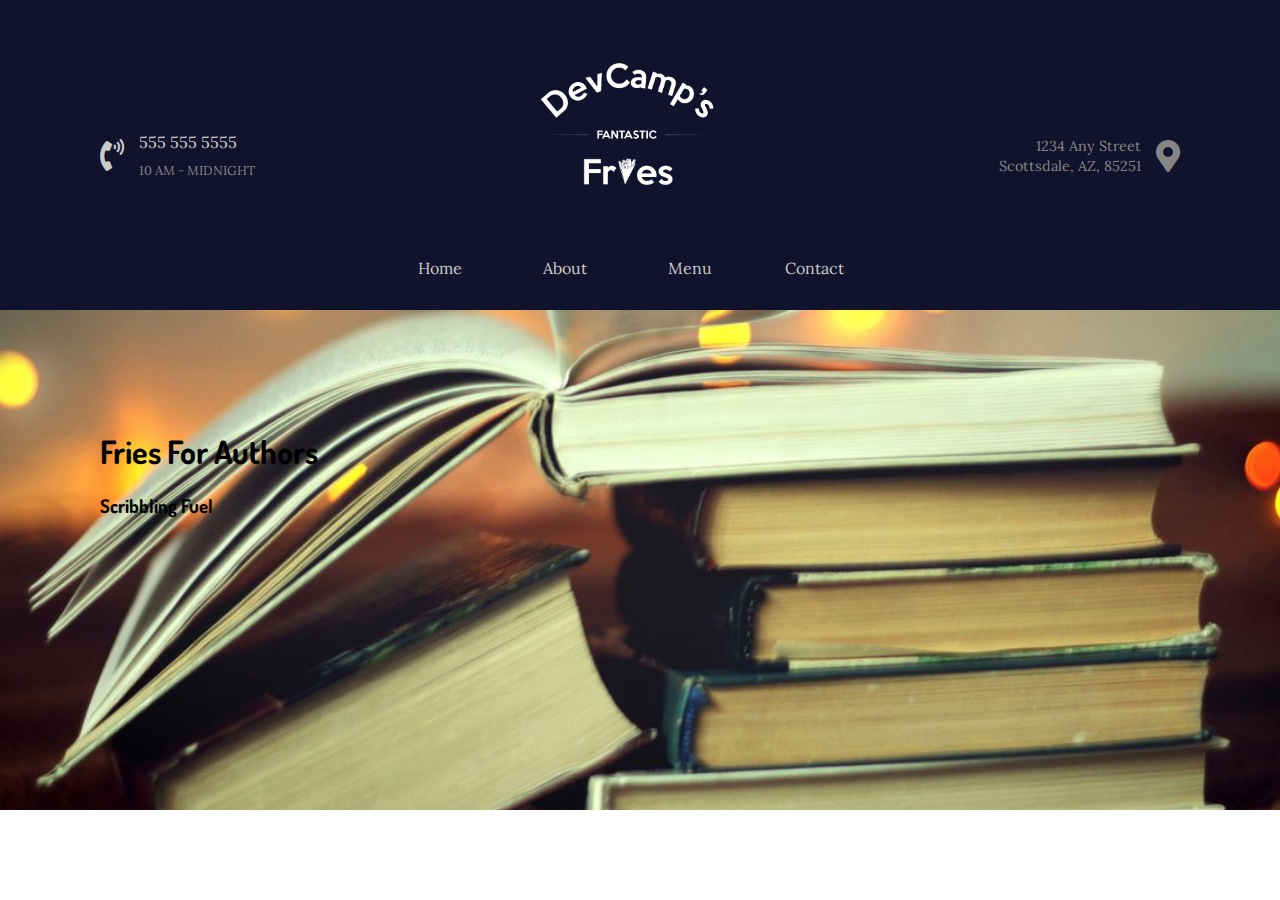
==== index.html @ 05300eef "first commit" ====
<!DOCTYPE html>
<html>
<head>
    <meta charset="utf-8" />
    <title>Project Z</title>
    <meta name="viewport" content="width=device-width, inital scale=1">

    <link href="https://fonts.googleapis.com/css?family=Dosis&display=swap" rel="stylesheet">
    <link href="https://fonts.googleapis.com/css?family=Lora&display=swap" rel="stylesheet">

    <link rel="stylesheet" href="https://use.fontawesome.com/releases/v5.2.0/css/all.css"/>
    <link rel="stylesheet" href="styles/common.css">
    <link rel="stylesheet" href="styles/nav.css">
    <link rel="stylesheet" href="styles/homepage.css">

</head>
<body>

    <div class="navigation-wrapper">

        <div class="left-column">
            <div class="icon">
                <i class="fas fa-phone-volume"></i>
            </div>

            <div class="contact-hours-wrapper">
                <div class="phone">
                    555 555 5555
                </div>

                <div class="hours">
                    10 AM - MIDNIGHT
                </div>
            </div>
        </div>

        <div class="center-column">
            <div class="banner-image">
                <img src="images/logos/decamp-fantastic-fries-logo-white.png" alt="Logo">
            </div>

            <div class="links-wrapper">
                <div class="nav-link">
                    <a href="index.html">Home</a>
                </div>
                
                <div class="nav-link">
                    <a href="about.html">About</a>
                </div>
                
                <div class="nav-link">
                    <a href="menu.html">Menu</a>
                </div>

                <div class="nav-link">
                    <a href="contact.html">Contact</a>
                </div>
            </div>
        </div>

        <div class="right-column">
            <div class="address-wrapper">
                <a href="contact.html">
                1234 Any Street <br>
                Scottsdale, AZ, 85251</a>
            </div>

            <div class="contact-icon">
                <a href="contact.html">
                    <i class="fas fa-map-marker-alt"></i>
                </a>
            </div>
        </div>

    </div>

    <div class="hero-section">
        <div class="top-heading">
            <h1>Fries For Authors</h1>
        </div>

        <div class="bottom-heading">
            <h3>Scribbling Fuel</h3>
        </div>
    </div>
</body>
</html>
---- styles/common.css ----
/* common styles */
body {
    margin: 0px;
    font-family: 'Dosis', sans-serif;
}
---- styles/nav.css ----
/* common nav styles */
.navigation-wrapper {
    height: 190px;
    background-color: #11122b;
    color: #cbcbcb;
    /* flexbox container */
    display: flex;
    justify-content: space-between;
    align-items: center;
    padding: 60px 100px;
}

/* left column */
.navigation-wrapper > .left-column {
    display: flex;
    align-items: center;
}

.navigation-wrapper > .left-column > .icon {
    margin-right: 15px;
}

.navigation-wrapper > .left-column > .icon i {
    font-size: 2em;
}

.navigation-wrapper > .left-column > .contact-hours-wrapper {
    display: grid;
    grid-template-columns: 1fr;
    grid-gap: 10px;
}

.navigation-wrapper > .left-column > .contact-hours-wrapper > .hours {
    font-family: 'Lora', serif;
    color: #858585;
    font-size: 0.8em;
}

.navigation-wrapper > .left-column > .contact-hours-wrapper > .phone {
    font-family: 'Lora', serif;
}

/* center column */
.links-wrapper > .nav-link a {
    font-family: 'Lora', serif;
    color: white;
}

.navigation-wrapper > .center-column {
    display: grid;
    grid-template-columns: 1fr;
    grid-gap: 42px;
    width: 500px;
}

.navigation-wrapper > .center-column > .banner-image {
    display: flex;
    justify-content: center;
}

.navigation-wrapper > .center-column > .banner-image img {
    width: 222px;
    height: 100%;
}

.links-wrapper {
    display: flex;
    justify-content: space-around;
    align-items: center;
}

.links-wrapper > .nav-link {
    width: 70px;
    text-align: center;
}

.links-wrapper > .nav-link a {
    font-family: 'Lora', serif;
    color: #cbcbcb;
    text-decoration: none;
    transition: 0.5s;
}

.links-wrapper > .nav-link a:hover {
    color: goldenrod;
    letter-spacing: 2px;
}

/* right column */
.navigation-wrapper > .right-column {
    display: flex;
    align-items: center;
}

.navigation-wrapper > .right-column > .address-wrapper {
    font-family: 'Lora', serif;
    text-align: right; 
}

.navigation-wrapper > .right-column > .address-wrapper a {
    color: #858585;
    text-decoration: none;
    font-size: 0.9em;
    transition: 0.5s;
}

.navigation-wrapper > .right-column > .address-wrapper a:hover {
    color: goldenrod;
}

.navigation-wrapper > .right-column > .contact-icon {
    margin-left: 15px;
    font-size: 2em;
}

.navigation-wrapper > .right-column > .contact-icon a {
    color: #858585;
    transition: 0.5s;
}

.navigation-wrapper > .right-column > .contact-icon a:hover {
    color: goldenrod;
}
---- styles/homepage.css ----
/* hero section */
.hero-section {
    background-image: url(../images/backgrounds/shutterstock_560342020.0.jpg);
    padding: 100px;
    height: 300px;
    background-attachment: fixed;
    background-position: center;
    background-repeat: no-repeat;
    background-size: cover;
}
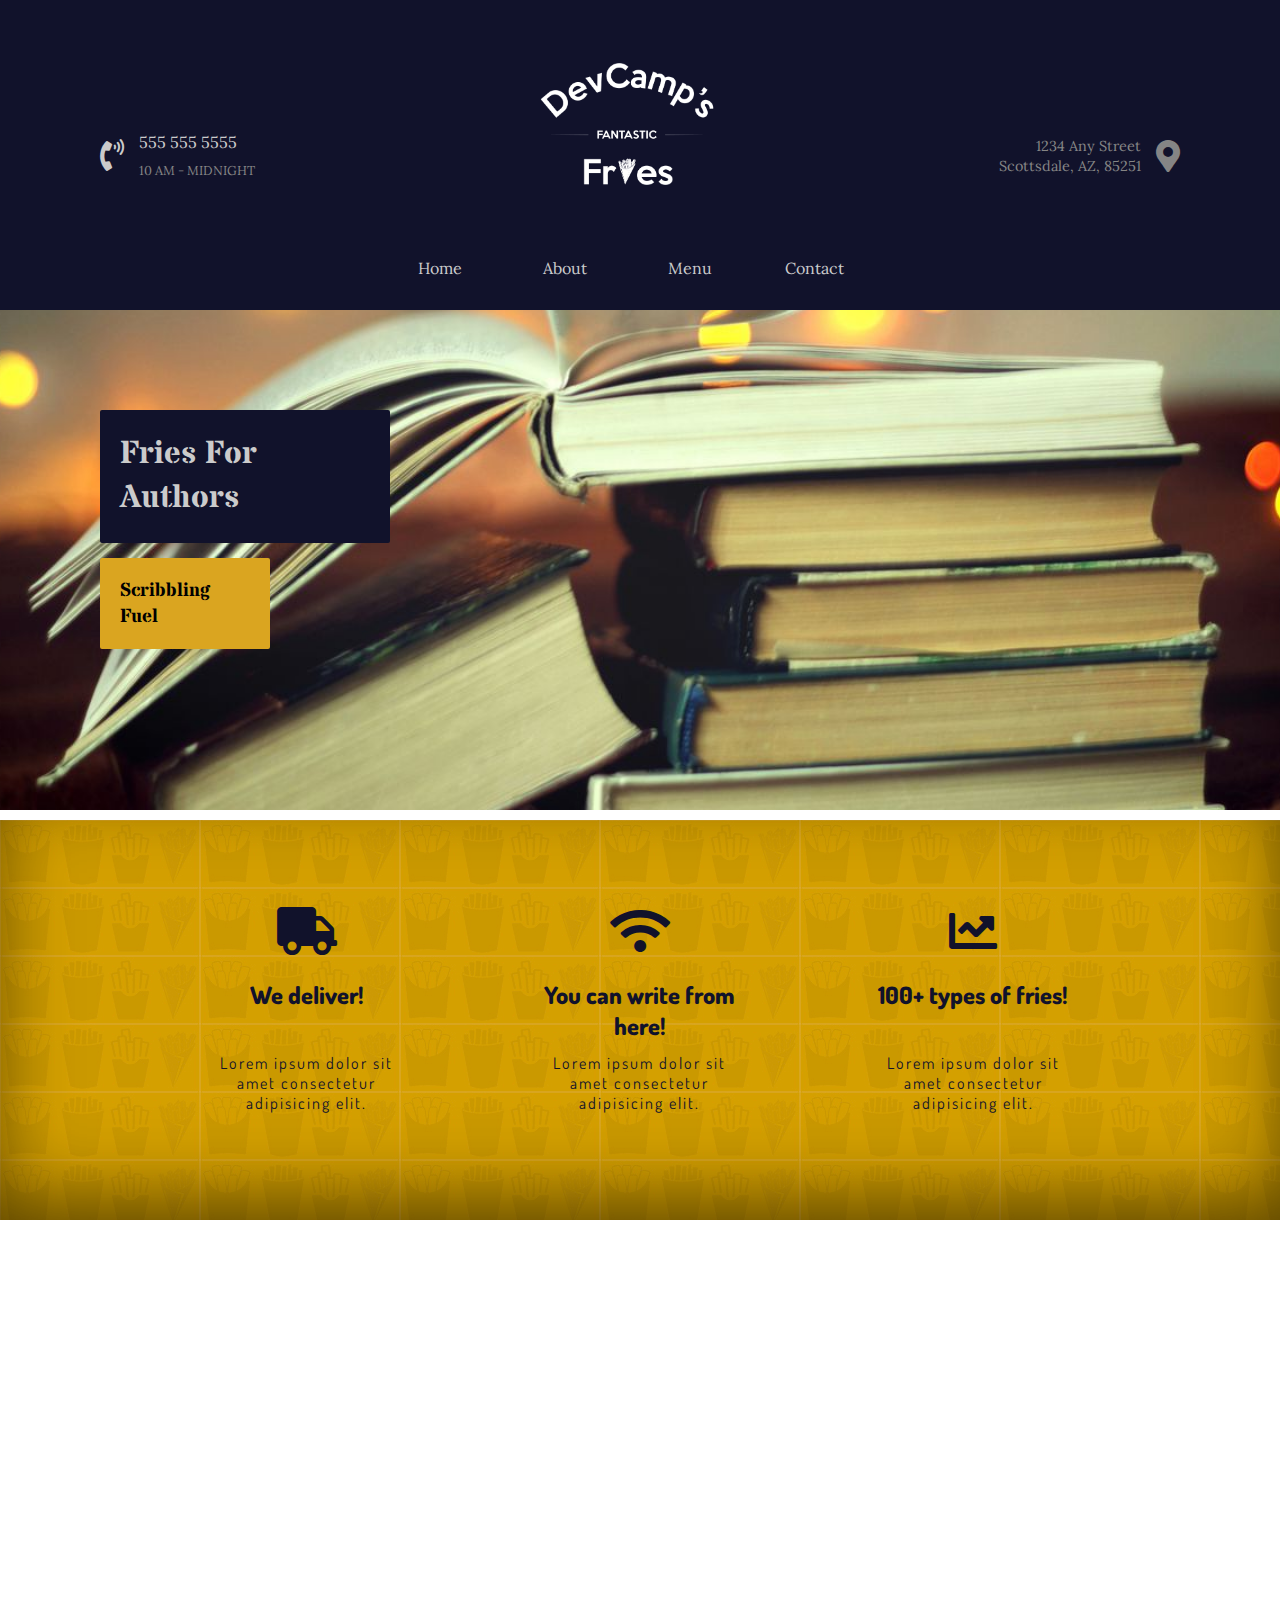
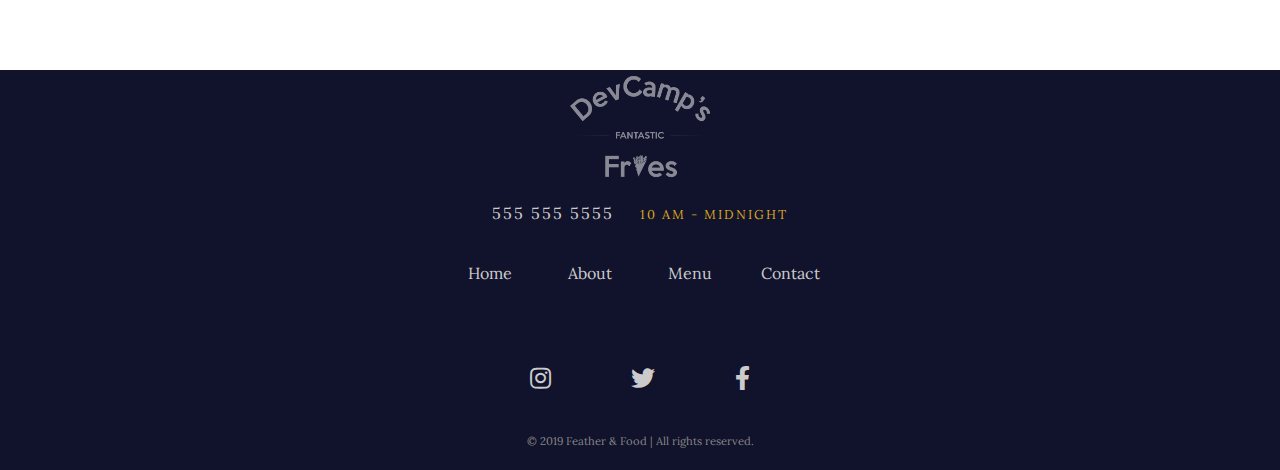
==== commit f97900bc: "finished homepage" ====
--- a/index.html
+++ b/index.html
@@ -7,6 +7,7 @@
 
     <link href="https://fonts.googleapis.com/css?family=Dosis&display=swap" rel="stylesheet">
     <link href="https://fonts.googleapis.com/css?family=Lora&display=swap" rel="stylesheet">
+    <link href="https://fonts.googleapis.com/css?family=Stardos+Stencil&display=swap" rel="stylesheet">
 
     <link rel="stylesheet" href="https://use.fontawesome.com/releases/v5.2.0/css/all.css"/>
     <link rel="stylesheet" href="styles/common.css">
@@ -83,6 +84,94 @@
             <h3>Scribbling Fuel</h3>
         </div>
     </div>
+
+    <div class="features-section">
+        <div class="columns-wrapper">
+            <div class="column">
+
+                <i class="fas fa-truck"></i>
+                <p>We deliver!</p>
+
+                <p>
+                    Lorem ipsum dolor sit amet consectetur adipisicing elit.
+                </p>
+
+            </div>
+            <div class="column">
+                <i class="fas fa-wifi"></i>
+                <p>You can write from here!</p>
+
+                <p>
+                    Lorem ipsum dolor sit amet consectetur adipisicing elit.
+                </p>
+    
+            </div>
+            <div class="column">
+                <i class="fas fa-chart-line"></i>
+                <p>100+ types of fries!</p>
+    
+                <p>
+                    Lorem ipsum dolor sit amet consectetur adipisicing elit.
+                </p>
+        
+            </div>
+        </div>
+    </div>
+
+    <div>
+        <iframe src="https://www.google.com/maps/embed?pb=!1m18!1m12!1m3!1d3028.3056683464283!2d-111.85959126755733!3d40.623140488417086!2m3!1f0!2f0!3f0!3m2!1i1024!2i768!4f13.1!3m3!1m2!1s0x8752882a662da479%3A0x2678363bb007670f!2sCold+Stone+Creamery!5e0!3m2!1sen!2sus!4v1560874664406!5m2!1sen!2sus" width="100%" height="450" frameborder="0" style="border:0" allowfullscreen></iframe>
+    </div>
+
+    <div class="footer">
+        <div class="logo-footer">
+            <img src="images/logos/decamp-fantastic-fries-logo-white.png" alt="logo">
+        </div>
+
+        <div class="footer-phone-hours">
+            <span class="phone">
+                555 555 5555
+            </span>
+
+            <span class="hours">
+                10 AM - MIDNIGHT
+            </span>
+        </div>
+
+        <div class="links-wrapper">
+            <div class="nav-link">
+                <a href="index.html">Home</a>
+            </div>
+            
+            <div class="nav-link">
+                <a href="about.html">About</a>
+            </div>
+            
+            <div class="nav-link">
+                <a href="menu.html">Menu</a>
+            </div>
+
+            <div class="nav-link">
+                <a href="contact.html">Contact</a>
+            </div>
+        </div>
+        <div class="social-media-icons-wrapper">
+            <a href="#">
+                <i class="fab fa-instagram"></i>
+            </a>
+
+            <a href="#">
+                <i class="fab fa-twitter"></i>
+            </a>
+            
+            <a href="#">
+                <i class="fab fa-facebook-f"></i>
+            </a>
+        </div>
+
+        <div class="copyright-wrapper">
+            &copy; 2019 Feather & Food &#124; All rights reserved.
+        </div>
+    </div>
 </body>
 </html>
 
--- a/styles/common.css
+++ b/styles/common.css
@@ -4,3 +4,130 @@
     font-family: 'Dosis', sans-serif;
 }
 
+h1, h2, h3, h4, h5, h6 {
+    font-family: 'Stardos Stencil', cursive;
+}
+
+/* footer styles */
+.footer {
+    background-color: #11122b;
+    color: #cbcbcb;
+    font-family: "Lora", serif;
+    display: flex;
+    justify-content: center;
+    align-items: center;
+    flex-direction: column;
+    height: 400px;
+    margin-top: -4px;
+}
+
+.footer > .logo-footer img {
+    width: 180px;
+    height: 100%;
+    opacity: 0.5;
+}
+
+.footer > .footer-phone-hours span {
+    margin-left: 10px;
+    margin-right: 10px;
+    font-size: 1em;
+    letter-spacing: 2px;
+}
+
+.footer > .footer-phone-hours > .hours {
+    font-size: 0.8em;
+    color: goldenrod;
+}
+
+.footer > .links-wrapper {
+    margin-top: 40px;
+    margin-bottom: 40px;
+    width: 400px;
+}
+
+.footer > .social-media-icons-wrapper {
+    margin-top: 40px;
+    margin-bottom: 40px;
+    width: 300px;
+    display: flex;
+    justify-content: space-around;
+}
+
+.footer > .social-media-icons-wrapper a {
+    font-size: 1.5em;
+    color: #cbcbcb;
+    transition: 0.5s;
+}
+
+.footer > .social-media-icons-wrapper a:hover {
+    color: goldenrod;
+}
+
+.footer > .copyright-wrapper {
+    margin-bottom: 42px;
+    font-size: 0.7em;
+    color: #858585;
+}
+
+/* skewed header */
+.skewed-header {
+    position: relative;
+    height: 400px;
+    overflow: hidden;
+}
+
+.skewed-header > .header-background {
+    position: absolute;
+    top: 0;
+    bottom: 0;
+    right: 0;
+    left: 0;
+    height: 100%;
+    width: 100%;
+    background-repeat: no-repeat;
+    background-size: 100%;
+    transform: skewY(-6deg);
+    transform-origin: top left;
+    filter: brightness(50%)
+}
+
+.skewed-header > .skewed-header-wrapper {
+    position: absolute;
+    display: flex;
+    justify-content: center;
+    width: 100vw;
+}
+
+.skewed-header > .skewed-header-wrapper > .skewed-header-content {
+    width: 1000px;
+    display: flex;
+    justify-content: space-between;
+    align-items: center;
+}
+
+.skewed-header > .skewed-header-wrapper > .skewed-header-content > .heading-wrapper {
+    background-color: goldenrod;
+    color: #11122b;
+    border-bottom-left-radius: 2px;
+    border-bottom-right-radius: 2px;
+    width: 175px;
+    padding: 10px;
+    text-align: center;
+}
+
+/* page container styles */
+.page-container {
+    display: flex;
+    justify-content: center;
+}
+
+.page-container > .content-wrapper {
+    width: 1000px;
+}
+
+.page-container > .content-wrapper > #chef {
+    width: 350px;
+    margin: 25px;
+    float: left;
+}
+
--- a/styles/homepage.css
+++ b/styles/homepage.css
@@ -9,3 +9,73 @@
     background-size: cover;
 }
 
+.hero-section > .top-heading {
+    padding: 1px 20px;
+    background-color: #11122b;
+    color: #cbcbcb;
+    width: 250px;
+    border-radius: 2px;
+}
+
+.hero-section > .bottom-heading {
+    background-color: goldenrod;
+    color: black;
+    padding: 1px 20px;
+    margin-top: 15px;
+    width: 130px;
+    border-radius: 2px;
+}
+
+/* features section */
+.features-section {
+    height: 400px;
+    background-image: url(../images/backgrounds/fries-multiply-bg.jpg);
+    background-color: goldenrod;
+    border-top: 10px solid white;
+    color: #11122b;
+    display: flex;
+    justify-content: center;
+    align-items: center;
+
+    box-shadow: inset 0px -26px 79px -8px rgba(0, 0, 0, 0.58)
+}
+
+.features-section > .columns-wrapper {
+    width: 1000px;
+    display: flex;
+    justify-content: space-between;
+}
+
+.features-section > .columns-wrapper > .column {
+    padding: 20px;
+    margin: 42px;
+    text-align: center;
+    border-bottom: 5px solid transparent;
+    border-radius: 10px;
+    transition: 1s;
+}
+
+.features-section > .columns-wrapper > .column:hover {
+    border-bottom: 5px solid #11122b;
+}
+
+.features-section > .columns-wrapper > .column :nth-child(1) {
+    font-size: 3em;
+}
+
+.features-section > .columns-wrapper > .column :nth-child(2) {
+    font-size: 1.5em;
+    font-weight: 900;
+    height: 50px;
+    transition: 1s;
+}
+
+
+.features-section > .columns-wrapper > .column :nth-child(2):hover {
+    letter-spacing: 1px;
+}
+
+.features-section > .columns-wrapper > .column :nth-child(3) {
+    letter-spacing: 2px;
+}
+
